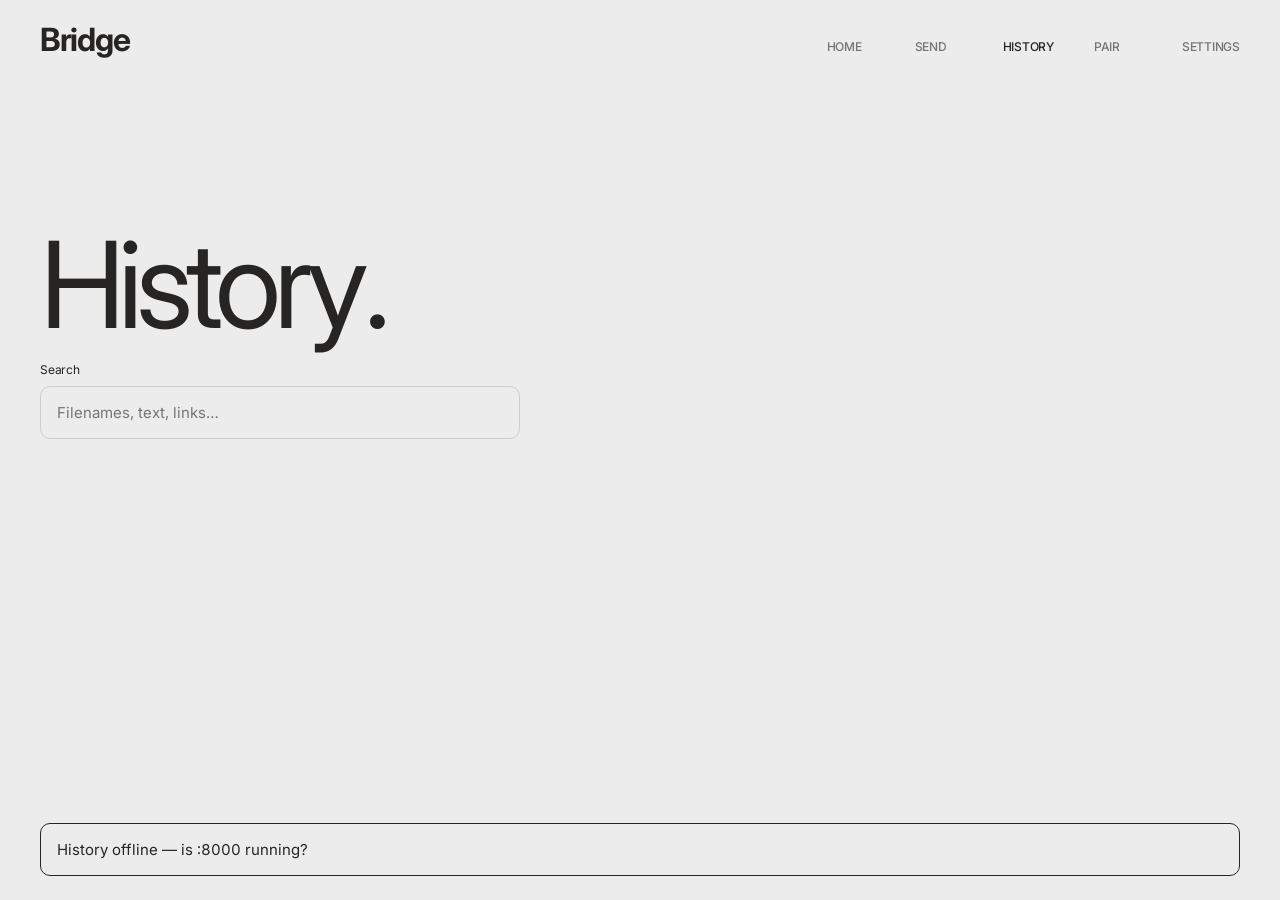
==== history.html @ 455944d0 "Merge pull request #6 from D1bakar/feat/bridge-v1 feat: complete Bridge web product (M0 + web P0/P1)" ====
<!DOCTYPE html>
<html lang="en">
<head>
  <meta charset="UTF-8" />
  <meta name="viewport" content="width=device-width, initial-scale=1.0, viewport-fit=cover" />
  <meta name="theme-color" content="#ececec" />
  <title>Bridge — History</title>
  <link rel="preconnect" href="https://fonts.googleapis.com" />
  <link rel="preconnect" href="https://fonts.gstatic.com" crossorigin />
  <link
    href="https://fonts.googleapis.com/css2?family=Inter:wght@400;500;700&display=swap"
    rel="stylesheet"
  />
  <link rel="stylesheet" href="css/tokens.css" />
  <link rel="stylesheet" href="css/home.css" />
  <link rel="stylesheet" href="css/pages.css" />
</head>
<body>
  <header class="top">
    <div class="wordmark">Bridge</div>
    <nav class="topnav" aria-label="Primary">
      <a href="/">Home</a>
      <a href="send.html">Send</a>
      <a href="history.html" aria-current="page">History</a>
      <a href="pair.html">Pair</a>
      <a href="settings.html">Settings</a>
    </nav>
  </header>
  <main>
    <h1 class="page-heading">History.</h1>

    <section aria-label="Search history">
      <label class="field-label" for="feed-search">Search</label>
      <input class="field-input" id="feed-search" type="search" autocomplete="off"
             placeholder="Filenames, text, links…" />
    </section>

    <section class="recent" aria-label="All transfers">
      <ul class="recent-list" id="feed-list"></ul>
    </section>
  </main>
  <script src="js/api.js"></script>
  <script src="js/feed.js"></script>
</body>
</html>
---- css/tokens.css ----
/* Bridge design tokens — verbatim from design.md §12 (web mode + M0 prototype) */

:root {
  /* Color */
  --color-ink: #262523;
  --color-canvas: #ececec;
  --color-ash: #cfcdcd;
  --color-black: #000000;

  /* Fonts */
  --font-primary: 'Inter', 'Manrope', ui-sans-serif, system-ui, -apple-system, 'Segoe UI', Roboto, sans-serif;
  --weight-regular: 400;
  --weight-medium: 500;
  --weight-bold: 700;

  /* Type */
  --text-monument: clamp(72px, 22vw, 160px);
  --leading-monument: 0.82;
  --tracking-monument: -0.06em;

  --text-heading: clamp(48px, 11vw, 120px);
  --leading-heading: 0.9;
  --tracking-heading: -0.06em;

  --text-heading-sm: 40px;
  --leading-heading-sm: 1;
  --tracking-heading-sm: -0.04em;

  --text-subheading: 32px;
  --leading-subheading: 0.9;
  --tracking-subheading: -0.04em;

  --text-body: 15px;
  --leading-body: 2;      /* prose */
  --leading-ui: 1.4;      /* dense rows */
  --tracking-body: -0.02em;

  --text-label: 12px;
  --text-caption: 12px;
  --leading-small: 1.2;

  /* Spacing */
  --space-1: 8px;
  --space-2: 16px;
  --space-3: 24px;
  --space-5: 40px;
  --space-6: 48px;
  --space-10: 80px;
  --space-20: 160px;
  --edge: 20px;
  --section-gap: 48px;
  --above-monument: 96px;
  --surface-pad: 24px;
  --hit-min: 48px;

  /* Shape */
  --radius-surface: 10px;
  --radius-pill: 70px;
  --hairline: 1px solid var(--color-ash);

  /* Elevation (amendment: restrained warm shadows on nested surfaces only.
     Canvas, pills, rows stay flat. Monochrome ink, never colored glow.) */
  --shadow-1: 0 1px 2px rgb(38 37 35 / 0.07), 0 6px 20px rgb(38 37 35 / 0.07);
  --shadow-2: 0 2px 6px rgb(38 37 35 / 0.1), 0 16px 40px rgb(38 37 35 / 0.14);
  --shadow-thumb: 0 1px 3px rgb(38 37 35 / 0.16);

  /* Motion */
  --duration: 200ms;
  --ease: ease-out;
  --opacity-pressed: 0.6;
  --opacity-disabled: 0.35;
}

@media (min-width: 720px) {
  :root {
    --edge: 40px;
    --section-gap: 80px;
    --above-monument: 160px;
    --surface-pad: 40px;
  }
}

body {
  background: var(--color-canvas);
  color: var(--color-ink);
  font-family: var(--font-primary);
  font-variant-numeric: tabular-nums;
  text-align: left;
}
---- css/home.css ----
/* Home base — canvas + edge rhythm only. Components land in feat/home-chrome. */

*,
*::before,
*::after {
  box-sizing: border-box;
}

html,
body {
  margin: 0;
  padding: 0;
}

/* Anchor jumps glide; reduced-motion users get instant jumps (design §7) */
html {
  scroll-behavior: smooth;
}

@media (prefers-reduced-motion: reduce) {
  html {
    scroll-behavior: auto;
  }
}

body {
  min-height: 100vh;
  padding-left: max(var(--edge), env(safe-area-inset-left));
  padding-right: max(var(--edge), env(safe-area-inset-right));
  padding-bottom: env(safe-area-inset-bottom);
  -webkit-tap-highlight-color: transparent;
  touch-action: manipulation;
}

/* Wordmark — design.md §6: Basis/Inter 700, 32px, ink, top-left at edge padding */
.wordmark {
  font-size: 32px;
  line-height: 1;
  letter-spacing: -0.04em;
  font-weight: var(--weight-bold);
  color: var(--color-ink);
  padding-top: calc(var(--space-3) + env(safe-area-inset-top));
}

.top {
  display: flex;
  align-items: baseline;
  justify-content: space-between;
  flex-wrap: wrap;
  row-gap: var(--space-1);
  gap: var(--space-3);
}

/* Top navigation — design.md §6: text links, label style, 40px gap, no chrome */
.topnav {
  display: flex;
  gap: 40px;
}

.topnav a {
  font-size: var(--text-label);
  font-weight: var(--weight-medium);
  text-transform: uppercase;
  letter-spacing: -0.02em;
  line-height: var(--leading-small);
  color: var(--color-ink);
  opacity: 0.6;
  text-decoration: none;
  min-height: var(--hit-min);
  min-width: var(--hit-min);
  display: inline-flex;
  align-items: center;
  transition: opacity var(--duration) var(--ease);
}

.topnav a[aria-current="page"] {
  opacity: 1;
}

.topnav a:active {
  opacity: var(--opacity-pressed);
}

@media (hover: hover) {
  .topnav a:hover {
    opacity: var(--opacity-pressed);
  }
}

/* Narrow phones: tighter nav rhythm, links may wrap instead of crushing */
@media (max-width: 480px) {
  .topnav {
    gap: 24px;
    flex-wrap: wrap;
    row-gap: var(--space-1);
  }

  .topnav a {
    min-width: 0;
  }
}

/* Compact mobile density — phone-first (design §11: phone is source of truth).
 * Page scrolls naturally; nothing locked or clipped. Tokens file untouched;
 * overrides below only. Desktop (≥720px) unchanged. */
@media (max-width: 719px) {
  :root {
    --above-monument: 48px;
    --section-gap: 32px;
    --surface-pad: 20px;
  }

  .monument {
    font-size: clamp(56px, 17vw, 88px);
  }

  .action-primary {
    font-size: 28px;
    margin-top: var(--space-2);
  }

  .dropzone {
    min-height: 160px;
    margin-top: var(--space-2);
  }

  .device {
    min-height: 64px;
    padding: 12px 0;
  }

  .device-name {
    font-size: 26px;
  }

  .recent-row {
    padding: 12px 0;
  }

  .recent-empty-title {
    font-size: 26px;
  }

  .topnav {
    gap: 20px;
  }
}

/* Monument — design.md §6/§8: one oversized element, left-bleeding, stacked */
.monument {
  font-size: var(--text-monument);
  line-height: var(--leading-monument);
  letter-spacing: var(--tracking-monument);
  font-weight: var(--weight-regular);
  color: var(--color-ink);
  margin: var(--above-monument) 0 0;
  margin-left: calc(-1 * var(--edge));
  padding-left: var(--edge);
}

/* Primary action — design.md §6: 32px text link + arrow, size = hierarchy */
.action-primary {
  display: inline-flex;
  align-items: center;
  gap: 8px;
  margin-top: var(--space-3);
  font-size: var(--text-subheading);
  line-height: var(--leading-subheading);
  letter-spacing: var(--tracking-subheading);
  font-weight: var(--weight-regular);
  color: var(--color-ink);
  text-decoration: none;
  min-height: var(--hit-min);
  transition: opacity var(--duration) var(--ease);
}

.action-primary:active {
  opacity: var(--opacity-pressed);
}

@media (hover: hover) {
  .action-primary:hover {
    opacity: var(--opacity-pressed);
  }
}

/* Drop zone idle — design.md §6: transparent, 1px Ash, radius 10, min-height 240, label only */
.dropzone {
  margin-top: var(--space-3);
  background: transparent;
  border: 1px solid var(--color-ash);
  border-radius: var(--radius-surface);
  padding: var(--surface-pad);
  min-height: 240px;
  display: flex;
  flex-direction: column;
  align-items: flex-start;
  justify-content: center;
  position: relative;
  box-shadow: var(--shadow-1);
  transition: border-color var(--duration) var(--ease), box-shadow var(--duration) var(--ease);
}

.dropzone-label {
  font-size: var(--text-label);
  font-weight: var(--weight-medium);
  text-transform: uppercase;
  letter-spacing: -0.02em;
  line-height: var(--leading-small);
  color: var(--color-ink);
}

/* Drop zone drag-over — real drags only (.is-dragover from js/dropzone.js).
   Plain mouse hover never triggers it: hover is not a drag. */
.dropzone.is-dragover {
  border: 2px solid var(--color-ink);
  box-shadow: var(--shadow-2);
}

.dropzone.is-dragover .dropzone-label {
  font-size: var(--text-heading-sm);
  line-height: var(--leading-heading-sm);
  letter-spacing: var(--tracking-heading-sm);
  font-weight: var(--weight-regular);
  text-transform: none;
}

/* While a real drag hovers, the big text is the whole message.
   Link fades but holds space, so nothing jumps. Hover alone changes nothing. */
.dropzone.is-dragover .action-secondary {
  opacity: 0;
}

/* Secondary action link — design.md §6: 15px text link + arrow, no box */
.action-secondary {
  display: inline-flex;
  align-items: center;
  gap: 8px;
  margin-top: var(--space-2);
  font-size: var(--text-body);
  line-height: 1.2;
  letter-spacing: var(--tracking-body);
  font-weight: var(--weight-medium);
  color: var(--color-ink);
  text-decoration: none;
  min-height: var(--hit-min);
  cursor: pointer;
  transition: opacity var(--duration) var(--ease);
}

.action-secondary:active {
  opacity: var(--opacity-pressed);
}

@media (hover: hover) {
  .action-secondary:hover {
    opacity: var(--opacity-pressed);
  }
}

/* Native picker kept keyboard-focusable, opened via the label (phone browsers) */
.file-input {
  position: absolute;
  width: 1px;
  height: 1px;
  opacity: 0;
  overflow: hidden;
}

/* Section label pill — design.md §6: Bone bg, Ash border, radius 70, wayfinding only */
.devices-section {
  margin-top: var(--section-gap);
}

.pill {
  display: inline-block;
  font-size: var(--text-label);
  font-weight: var(--weight-medium);
  text-transform: uppercase;
  letter-spacing: -0.02em;
  line-height: var(--leading-small);
  color: var(--color-ink);
  background: var(--color-canvas);
  border: 1px solid var(--color-ash);
  border-radius: var(--radius-pill);
  padding: 6px 12px;
}

/* Attention status — design.md §6: words carry meaning, Ink border adds weight */
.pill-attention {
  border: 1px solid var(--color-ink);
}

.devices {
  list-style: none;
  margin: var(--space-2) 0 0;
  padding: 0;
}

/* Device row — design.md §6: subheading name, label meta, hairline rhythm, no fill */
.device {
  display: flex;
  align-items: center;
  justify-content: space-between;
  gap: var(--space-2);
  min-height: 72px;
  padding: var(--space-2) 0;
  border-top: var(--hairline);
}

.device:last-child {
  border-bottom: var(--hairline);
}

.device-main {
  display: flex;
  flex-direction: column;
  gap: 4px;
  flex: 1 1 auto;
  min-width: 0;
}

.device-meta {
  font-size: var(--text-label);
  font-weight: var(--weight-medium);
  text-transform: uppercase;
  letter-spacing: -0.02em;
  line-height: var(--leading-small);
  color: var(--color-ink);
  opacity: 0.6;
}

.device-name {
  font-size: var(--text-subheading);
  line-height: var(--leading-subheading);
  letter-spacing: var(--tracking-subheading);
  font-weight: var(--weight-regular);
  color: var(--color-ink);
  min-width: 0;
  overflow-wrap: anywhere;
}

.device .pill {
  flex-shrink: 0;
}

.device.is-selected .device-name {
  font-weight: var(--weight-medium);
}

/* Recent rows — design.md §6: hairline rhythm, body filename, caption meta, no fill */
.recent {
  margin-top: var(--section-gap);
  padding-bottom: var(--section-gap);
}

.recent-list {
  list-style: none;
  margin: var(--space-2) 0 0;
  padding: 0;
}

.recent-row {
  display: flex;
  align-items: center;
  justify-content: space-between;
  gap: var(--space-2);
  padding: var(--space-2) 0;
  border-top: var(--hairline);
}

.recent-row:last-child {
  border-bottom: var(--hairline);
}

/* Thumbnail — design.md §6: 48px square, radius 10, original color, images only */
.recent-thumb {
  width: 48px;
  height: 48px;
  border-radius: var(--radius-surface);
  object-fit: cover;
  flex-shrink: 0;
  box-shadow: var(--shadow-thumb);
}

/* Empty state — design.md §6: heading text, one → link, no illustration */
.recent-empty {
  padding: var(--space-2) 0;
  border-top: var(--hairline);
  border-bottom: var(--hairline);
}

.recent-empty-title {
  display: block;
  font-size: var(--text-subheading);
  line-height: var(--leading-subheading);
  letter-spacing: var(--tracking-subheading);
  font-weight: var(--weight-regular);
  color: var(--color-ink);
}

.recent-main {
  display: flex;
  flex-direction: column;
  gap: 4px;
  flex: 1 1 auto;
  min-width: 0;
}

.recent-meta {
  font-size: var(--text-caption);
  line-height: var(--leading-small);
  letter-spacing: -0.02em;
  font-weight: var(--weight-regular);
  color: var(--color-ink);
}

.recent-name {
  font-size: var(--text-body);
  line-height: var(--leading-ui);
  letter-spacing: var(--tracking-body);
  font-weight: var(--weight-regular);
  color: var(--color-ink);
  min-width: 0;
  overflow-wrap: anywhere;
}

.recent-row .pill {
  flex-shrink: 0;
}

/* Server-backed rows: name stays ink, no underline — tap opens the file */
a.recent-name {
  color: var(--color-ink);
  text-decoration: none;
  display: inline-flex;
  align-items: center;
  min-height: var(--hit-min);
  transition: opacity var(--duration) var(--ease);
}

a.recent-name:active {
  opacity: var(--opacity-pressed);
}

@media (hover: hover) {
  a.recent-name:hover {
    opacity: var(--opacity-pressed);
  }
}

/* Visible keyboard focus for every link — design.md §6 */
a:focus-visible,
.action-secondary:focus-visible {
  outline: 2px solid var(--color-ink);
  outline-offset: 4px;
  border-radius: var(--radius-surface);
}

/* Pictogram glyph — design.md §6: monochrome line-art inline with display type,
   cap-height sized, decorative only (aria-hidden in markup). */
.glyph {
  display: inline-block;
  height: 0.58em;
  width: auto;
  margin-left: 0.08em;
  vertical-align: -0.02em;
  color: var(--color-ink);
}

/* Text selection stays in the palette: ash field, ink text. */
::selection {
  background: var(--color-ash);
  color: var(--color-ink);
}
---- css/pages.css ----
/* Bridge app pages — components per design.md §6. Tokens untouched (tokens.css). */

/* Sub-page heading moment: heading token, not monument (design §8). */
.page-heading {
  font-size: var(--text-heading);
  line-height: var(--leading-heading);
  letter-spacing: var(--tracking-heading);
  font-weight: var(--weight-regular);
  color: var(--color-ink);
  margin: var(--above-monument) 0 0;
  margin-left: calc(-1 * var(--edge));
  padding-left: var(--edge);
}

/* Transfer progress — design §6: numeral is the indicator, 2px line, meta line. */
.transfer {
  margin-top: var(--space-3);
}

.transfer-pct {
  font-size: var(--text-heading-sm);
  line-height: var(--leading-heading-sm);
  letter-spacing: var(--tracking-heading-sm);
  font-weight: var(--weight-regular);
  font-variant-numeric: tabular-nums;
  color: var(--color-ink);
}

.transfer-line {
  height: 2px;
  background: var(--color-ash);
  margin-top: var(--space-1);
}

.transfer-fill {
  height: 2px;
  width: 0%;
  background: var(--color-ink);
}

.transfer-meta {
  font-size: var(--text-caption);
  line-height: var(--leading-small);
  letter-spacing: -0.02em;
  color: var(--color-ink);
  margin-top: var(--space-1);
  overflow-wrap: anywhere;
}

.batch-list {
  list-style: none;
  margin: var(--space-3) 0 0;
  padding: 0;
}

.batch-row {
  padding: var(--space-2) 0;
  border-top: var(--hairline);
}

.batch-row:last-child {
  border-bottom: var(--hairline);
}

.batch-line {
  height: 1px;
  background: var(--color-ash);
  margin-top: var(--space-1);
}

.batch-fill {
  height: 1px;
  width: 0%;
  background: var(--color-ink);
}

/* Pairing block — design §6: QR ink-on-canvas, quiet zone kept, nested surface. */
.pair-block {
  margin-top: var(--space-3);
  border: 1px solid var(--color-ash);
  border-radius: var(--radius-surface);
  padding: var(--surface-pad);
  display: inline-block;
}

.pair-qr {
  display: block;
  width: min(280px, 100%);
  height: auto;
}

.pair-code {
  font-size: var(--text-heading-sm);
  line-height: var(--leading-heading-sm);
  letter-spacing: var(--tracking-heading-sm);
  font-weight: var(--weight-regular);
  font-variant-numeric: tabular-nums;
  color: var(--color-ink);
  margin-top: var(--space-2);
}

/* Inputs — design §6: transparent, ash border, radius 10, visible label. */
.field-label {
  display: block;
  font-size: var(--text-caption);
  line-height: var(--leading-small);
  letter-spacing: -0.02em;
  color: var(--color-ink);
  margin: var(--space-3) 0 var(--space-1);
}

.field-input,
.field-area {
  width: 100%;
  max-width: 480px;
  background: transparent;
  border: 1px solid var(--color-ash);
  border-radius: var(--radius-surface);
  color: var(--color-ink);
  font-size: var(--text-body);
  font-family: var(--font-primary);
  padding: 16px;
  box-sizing: border-box;
}

.field-area {
  min-height: 96px;
  resize: vertical;
  line-height: var(--leading-ui);
}

.field-input:focus,
.field-area:focus {
  outline: none;
  border: 2px solid var(--color-ink);
  padding: 15px;
}

.field-error {
  font-size: var(--text-caption);
  line-height: var(--leading-small);
  color: var(--color-ink);
  margin-top: var(--space-1);
}

/* Settings rows — design §6: label left, value as → link right. */
.settings-list {
  list-style: none;
  margin: var(--space-2) 0 0;
  padding: 0;
  max-width: 480px;
}

.settings-row {
  display: flex;
  align-items: center;
  justify-content: space-between;
  gap: var(--space-2);
  padding: var(--space-2) 0;
  border-top: var(--hairline);
}

.settings-row:last-child {
  border-bottom: var(--hairline);
}

.settings-name {
  font-size: var(--text-body);
  line-height: var(--leading-ui);
  letter-spacing: var(--tracking-body);
  color: var(--color-ink);
}

/* Toast — design §6: bone, ink border, radius 10, auto-dismiss. */
.toast {
  position: fixed;
  left: max(var(--edge), env(safe-area-inset-left));
  right: max(var(--edge), env(safe-area-inset-right));
  bottom: calc(var(--space-3) + env(safe-area-inset-bottom));
  background: var(--color-canvas);
  border: 1px solid var(--color-ink);
  border-radius: var(--radius-surface);
  color: var(--color-ink);
  font-size: var(--text-body);
  padding: 16px;
  opacity: 1;
  transition: opacity var(--duration) var(--ease);
  z-index: 50;
}

.toast.is-fading {
  opacity: 0;
}

@media (prefers-reduced-motion: reduce) {
  .toast {
    transition: none;
  }
}

/* Pending incoming card — design §6 incoming takeover, compact inline form. */
.pending {
  margin-top: var(--space-3);
  border: 1px solid var(--color-ink);
  border-radius: var(--radius-surface);
  padding: var(--surface-pad);
  max-width: 480px;
}

/* Crossfade between pages — design §7: 200ms, instant on reduced motion. */
main {
  animation: page-in var(--duration) var(--ease);
}

@keyframes page-in {
  from { opacity: 0; }
  to { opacity: 1; }
}

@media (prefers-reduced-motion: reduce) {
  main {
    animation: none;
  }
}
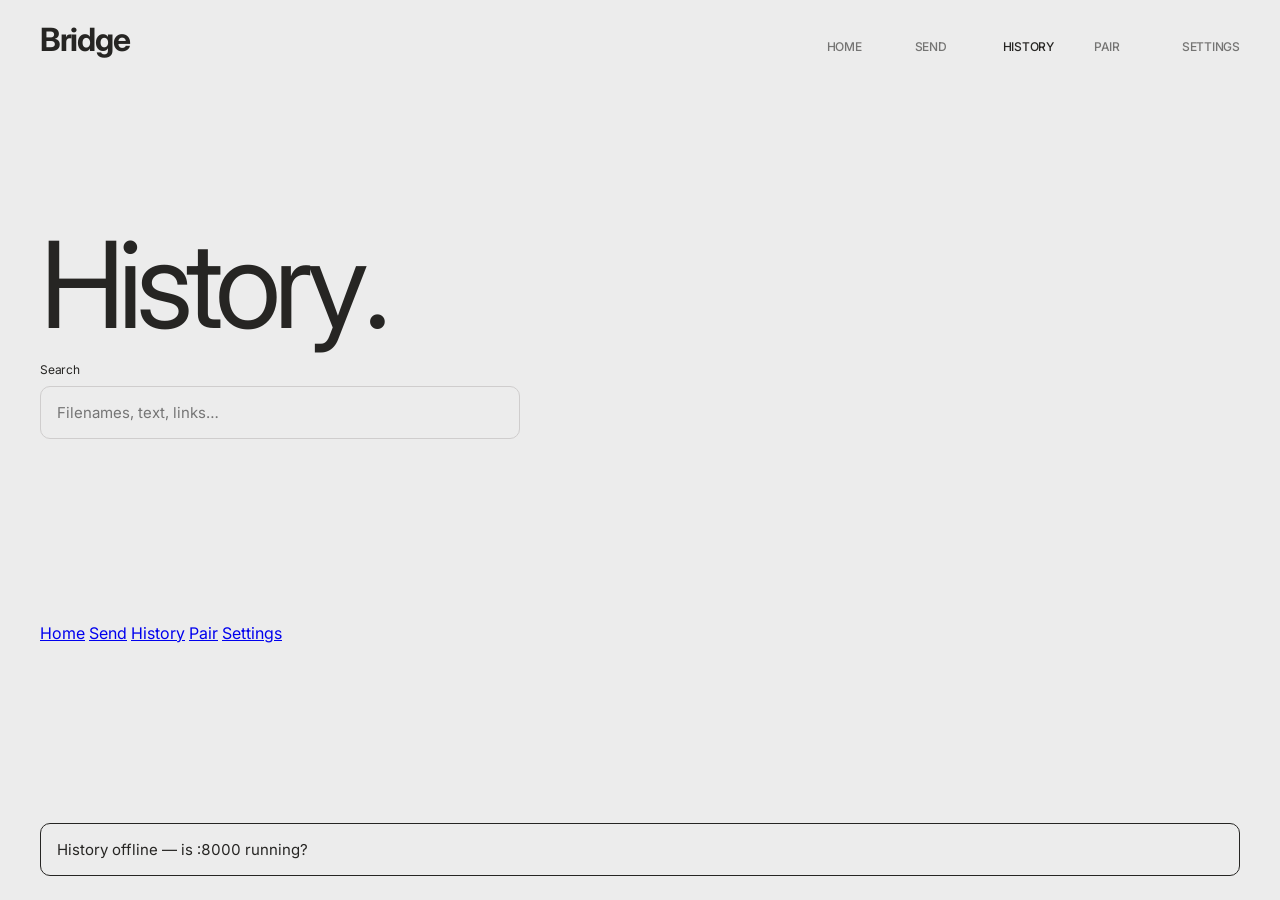
==== commit 2a0ce47a: "feat(mobile): bottom tab bar markup on all pages" ====
--- a/history.html
+++ b/history.html
@@ -4,6 +4,12 @@
   <meta charset="UTF-8" />
   <meta name="viewport" content="width=device-width, initial-scale=1.0, viewport-fit=cover" />
   <meta name="theme-color" content="#ececec" />
+  <meta name="mobile-web-app-capable" content="yes" />
+  <meta name="apple-mobile-web-app-capable" content="yes" />
+  <meta name="apple-mobile-web-app-status-bar-style" content="default" />
+  <link rel="manifest" href="/manifest.webmanifest" />
+  <link rel="apple-touch-icon" href="/icons/bridge-192.png" />
+  <link rel="icon" href="data:image/svg+xml,%3Csvg xmlns='http://www.w3.org/2000/svg' viewBox='0 0 100 100'%3E%3Crect width='100' height='100' rx='20' fill='%23ececec'/%3E%3Cg stroke='%23262523' stroke-width='10' stroke-linecap='round'%3E%3Cline x1='50' y1='22' x2='50' y2='78'/%3E%3Cline x1='26' y1='36' x2='74' y2='64'/%3E%3Cline x1='74' y1='36' x2='26' y2='64'/%3E%3C/g%3E%3C/svg%3E" />
   <title>Bridge — History</title>
   <link rel="preconnect" href="https://fonts.googleapis.com" />
   <link rel="preconnect" href="https://fonts.gstatic.com" crossorigin />
@@ -39,7 +45,15 @@
       <ul class="recent-list" id="feed-list"></ul>
     </section>
   </main>
+  <nav class="tabbar" aria-label="Primary">
+    <a href="/">Home</a>
+    <a href="send.html">Send</a>
+    <a href="history.html" aria-current="page">History</a>
+    <a href="pair.html">Pair</a>
+    <a href="settings.html">Settings</a>
+  </nav>
   <script src="js/api.js"></script>
   <script src="js/feed.js"></script>
+  <script src="js/pwa.js"></script>
 </body>
 </html>
--- a/css/pages.css
+++ b/css/pages.css
@@ -141,6 +141,8 @@
   line-height: var(--leading-small);
   color: var(--color-ink);
   margin-top: var(--space-1);
+  min-height: calc(var(--text-caption) * var(--leading-small));
+  display: block;
 }
 
 /* Settings rows — design §6: label left, value as → link right. */
@@ -210,6 +212,7 @@
 /* Crossfade between pages — design §7: 200ms, instant on reduced motion. */
 main {
   animation: page-in var(--duration) var(--ease);
+  padding-bottom: var(--space-3);
 }
 
 @keyframes page-in {
@@ -222,3 +225,33 @@
     animation: none;
   }
 }
+
+/* Compact mobile density for sub-pages — same rules as home: natural scroll,
+ * tighter rhythm, desktop unchanged. */
+@media (max-width: 719px) {
+  .page-heading {
+    font-size: clamp(40px, 13vw, 64px);
+    margin-top: 48px;
+  }
+
+  .transfer-pct {
+    font-size: 32px;
+  }
+
+  .pair-block {
+    display: block;
+    padding: 20px;
+  }
+
+  .pair-qr {
+    width: min(240px, 100%);
+  }
+
+  .pair-code {
+    font-size: 32px;
+  }
+
+  .pending {
+    padding: 20px;
+  }
+}
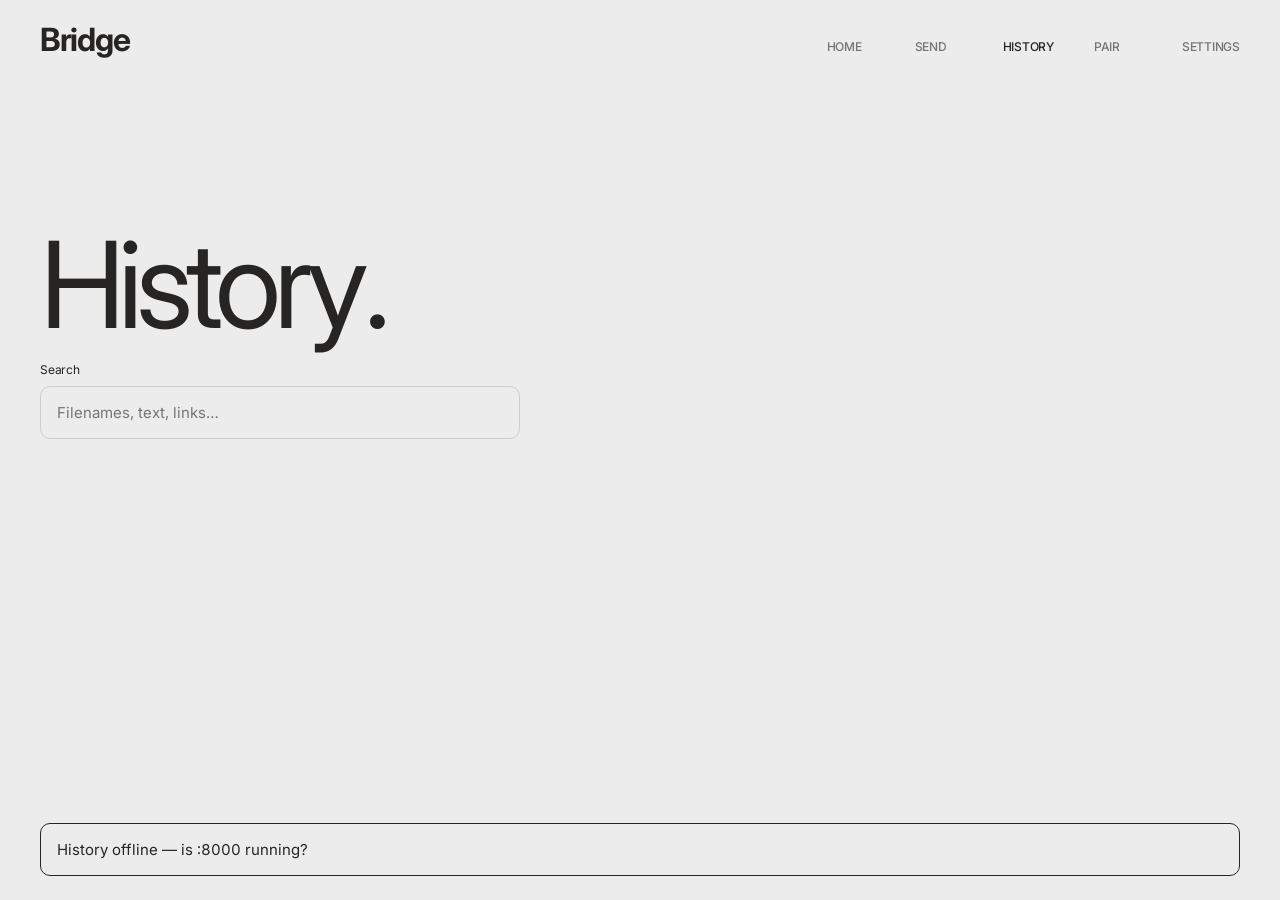
==== commit e068a0da: "fix(mobile): apple layer on every page, not just Home" ====
--- a/history.html
+++ b/history.html
@@ -20,6 +20,7 @@
   <link rel="stylesheet" href="css/tokens.css" />
   <link rel="stylesheet" href="css/home.css" />
   <link rel="stylesheet" href="css/pages.css" />
+  <link rel="stylesheet" href="css/apple.css" />
 </head>
 <body>
   <header class="top">
@@ -55,5 +56,7 @@
   <script src="js/api.js"></script>
   <script src="js/feed.js"></script>
   <script src="js/pwa.js"></script>
+  <script src="js/tabbar.js"></script>
+  <script src="js/clarity.js"></script>
 </body>
 </html>
--- a/css/apple.css
+++ b/css/apple.css
@@ -0,0 +1,184 @@
+/* Bridge Apple-like layer — structure without color (design.md amendment 25 Sep 2026).
+ * Monochrome stays binding: Ink fills, Canvas text, Ash hairlines. No accent.
+ * Rolled out one surface per branch; base tokens untouched. Card/nav slices later.
+ */
+
+:root {
+  --font-apple: -apple-system, BlinkMacSystemFont, 'SF Pro Text', 'Inter', 'Manrope', ui-sans-serif, system-ui, sans-serif;
+  --apple-card-radius: 14px;
+  --apple-btn-radius: 999px;
+  --apple-btn-pad-y: 14px;
+  --apple-btn-pad-x: 24px;
+  /* iOS-like layered depth, monochrome: specular top light, Ink shadows. */
+  --shadow-glass: inset 0 1px 0 rgba(255, 255, 255, 0.55),
+    0 1px 2px rgba(38, 37, 35, 0.08),
+    0 12px 32px rgba(38, 37, 35, 0.16);
+  --shadow-btn: inset 0 1px 0 rgba(255, 255, 255, 0.14),
+    0 1px 2px rgba(38, 37, 35, 0.2),
+    0 8px 20px rgba(38, 37, 35, 0.18);
+  /* Clarity slider (iOS 27 ultra-clear ↔ tinted), set by js/clarity.js. */
+  --glass-alpha: 0.72;
+  --glass-blur: 20px;
+}
+
+body {
+  font-family: var(--font-apple);
+}
+
+/* Clarity slider — native range, Ink accent keeps it monochrome. */
+input[type="range"].clarity-range {
+  width: 100%;
+  min-height: var(--hit-min);
+  accent-color: var(--color-ink);
+}
+
+/* Monument star — spins while a transfer runs, still monochrome. */
+.glyph {
+  transform-box: fill-box;
+  transform-origin: center;
+}
+
+.glyph.is-loading {
+  animation: apple-spin 1.1s linear infinite;
+}
+
+@keyframes apple-spin {
+  to {
+    transform: rotate(360deg);
+  }
+}
+
+@media (prefers-reduced-motion: reduce) {
+  .glyph.is-loading {
+    animation: none;
+  }
+}
+.action-primary {
+  background: var(--color-ink);
+  color: var(--color-canvas);
+  border-radius: var(--apple-btn-radius);
+  padding: var(--apple-btn-pad-y) var(--apple-btn-pad-x);
+  font-size: 17px;
+  line-height: 1.2;
+  letter-spacing: -0.02em;
+  font-weight: 600;
+  margin-top: var(--space-3);
+  box-shadow: var(--shadow-btn);
+}
+
+/* Drop zone keeps its base restrained depth, plus a glass top light. */
+.dropzone {
+  box-shadow: var(--shadow-1), inset 0 1px 0 rgba(255, 255, 255, 0.5);
+}
+
+.dropzone.is-dragover {
+  box-shadow: var(--shadow-2), inset 0 1px 0 rgba(255, 255, 255, 0.5);
+}
+
+.action-primary:active {
+  opacity: var(--opacity-pressed);
+}
+
+@media (hover: hover) {
+  .action-primary:hover {
+    opacity: var(--opacity-pressed);
+  }
+}
+
+.action-primary:focus-visible {
+  outline: 2px solid var(--color-ink);
+  outline-offset: 4px;
+}
+
+/* Bottom tab bar — phone only (max-width: 719px). Desktop keeps top text-nav.
+ * Monochrome: Canvas fill, Ash top hairline, weight carries active state. */
+.tabbar {
+  display: none;
+}
+
+@media (max-width: 719px) {
+  main {
+    padding-bottom: calc(76px + env(safe-area-inset-bottom));
+  }
+
+  /* One nav only: tab bar owns phone navigation, top links hide. */
+  .topnav {
+    display: none;
+  }
+
+  .tabbar {
+    display: flex;
+    position: fixed;
+    left: 16px;
+    right: 16px;
+    bottom: calc(16px + env(safe-area-inset-bottom));
+    z-index: 50;
+    /* Liquid Glass, monochrome: frosted Canvas, Ash edge, Ink text. */
+    background: rgba(236, 236, 236, var(--glass-alpha));
+    -webkit-backdrop-filter: blur(var(--glass-blur)) saturate(1.5);
+    backdrop-filter: blur(var(--glass-blur)) saturate(1.5);
+    border: 1px solid var(--color-ash);
+    border-radius: 24px;
+    box-shadow: var(--shadow-glass);
+  }
+
+  .tabbar a {
+    flex: 1 1 0;
+    display: flex;
+    align-items: center;
+    justify-content: center;
+    min-height: 56px;
+    font-size: 12px;
+    font-weight: var(--weight-medium);
+    letter-spacing: -0.02em;
+    color: var(--color-ink);
+    opacity: 0.6;
+    text-decoration: none;
+    position: relative;
+    z-index: 1;
+    transition: transform 0.15s ease-out, opacity var(--duration) var(--ease);
+  }
+
+  .tabbar a[aria-current="page"] {
+    opacity: 1;
+    font-weight: 700;
+    background: rgba(38, 37, 35, 0.08);
+    border-radius: 16px;
+    margin: 6px 2px;
+    min-height: 44px;
+  }
+
+  .tabbar a:active {
+    transform: scale(0.88);
+    opacity: var(--opacity-pressed);
+  }
+
+  /* Gliding selection pill — placed by js/tabbar.js, liquid 250ms slide. */
+  .tab-indicator {
+    position: absolute;
+    top: 6px;
+    bottom: 6px;
+    left: 0;
+    width: 0;
+    border-radius: 16px;
+    background: rgba(38, 37, 35, 0.08);
+    box-shadow: inset 0 1px 0 rgba(255, 255, 255, 0.5);
+    transition: left 0.25s ease-out, width 0.25s ease-out;
+    z-index: 0;
+  }
+
+  /* JS owns the pill: static per-link background stands down. */
+  .tabbar.has-glide a[aria-current="page"] {
+    background: none;
+    border-radius: 0;
+    margin: 0;
+    min-height: 56px;
+  }
+
+  /* No-blur phones: solid Canvas keeps labels readable, shape unchanged. */
+  @supports not ((backdrop-filter: blur(1px)) or (-webkit-backdrop-filter: blur(1px))) {
+    .tabbar {
+      background: var(--color-canvas);
+    }
+  }
+}
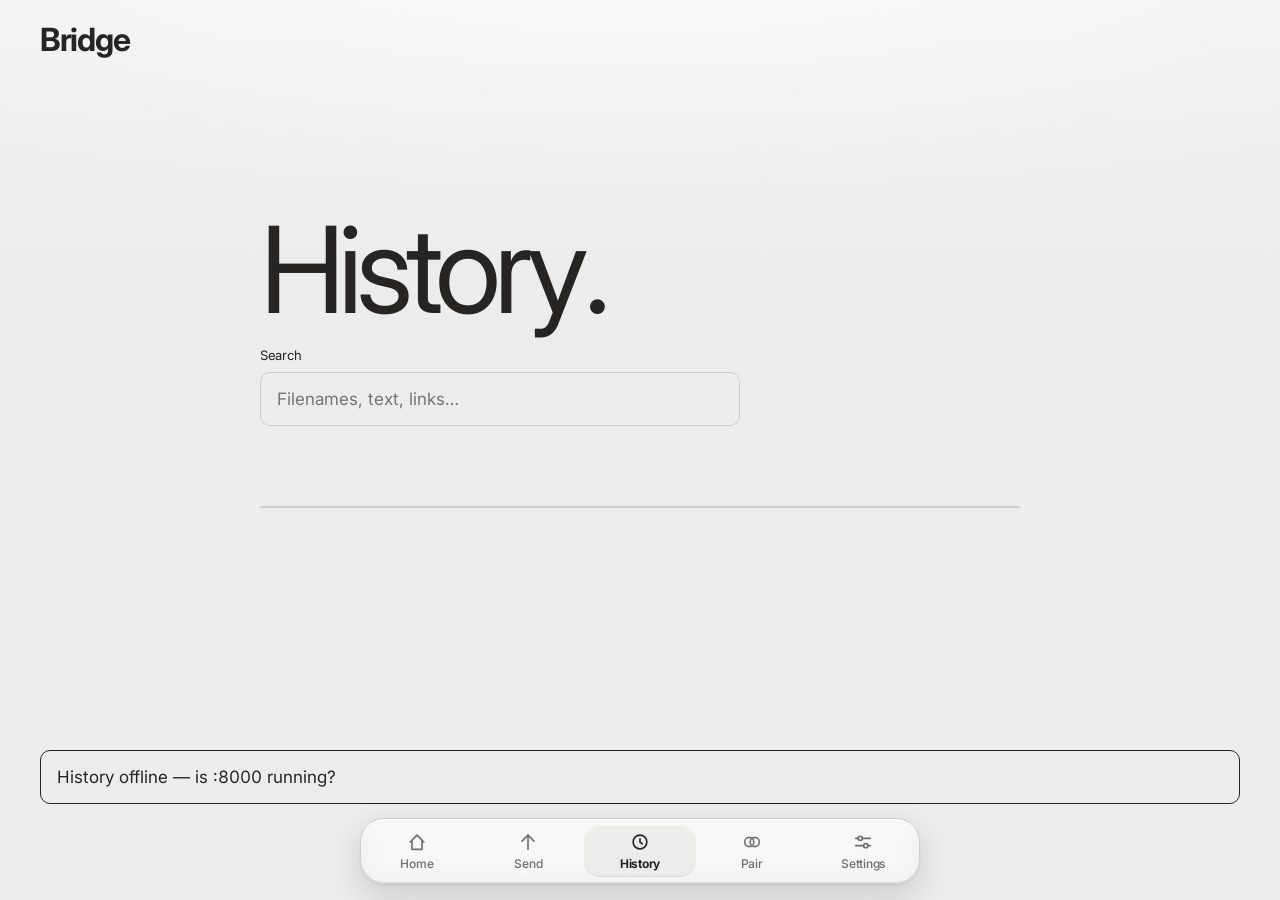
==== commit 7f33ff36: "feat(nav): coherent icon dock with caption labels" ====
--- a/history.html
+++ b/history.html
@@ -47,11 +47,11 @@
     </section>
   </main>
   <nav class="tabbar" aria-label="Primary">
-    <a href="/">Home</a>
-    <a href="send.html">Send</a>
-    <a href="history.html" aria-current="page">History</a>
-    <a href="pair.html">Pair</a>
-    <a href="settings.html">Settings</a>
+    <a href="/"><svg class="tab-glyph" viewBox="0 0 24 24" aria-hidden="true" focusable="false" fill="none" stroke="currentColor" stroke-width="1.8" stroke-linecap="round" stroke-linejoin="round"><path d="M4.5 12 12 4.5 19.5 12"/><path d="M6.5 10.5V20h11v-9.5"/></svg>Home</a>
+    <a href="send.html"><svg class="tab-glyph" viewBox="0 0 24 24" aria-hidden="true" focusable="false" fill="none" stroke="currentColor" stroke-width="1.8" stroke-linecap="round" stroke-linejoin="round"><path d="M12 20V4.5"/><path d="M5.5 11 12 4.5 18.5 11"/></svg>Send</a>
+    <a href="history.html" aria-current="page"><svg class="tab-glyph" viewBox="0 0 24 24" aria-hidden="true" focusable="false" fill="none" stroke="currentColor" stroke-width="1.8" stroke-linecap="round" stroke-linejoin="round"><circle cx="12" cy="12" r="7.5"/><path d="M12 8.5V12l2.5 2"/></svg>History</a>
+    <a href="pair.html"><svg class="tab-glyph" viewBox="0 0 24 24" aria-hidden="true" focusable="false" fill="none" stroke="currentColor" stroke-width="1.8" stroke-linecap="round" stroke-linejoin="round"><circle cx="9" cy="12" r="5"/><circle cx="15" cy="12" r="5"/></svg>Pair</a>
+    <a href="settings.html"><svg class="tab-glyph" viewBox="0 0 24 24" aria-hidden="true" focusable="false" fill="none" stroke="currentColor" stroke-width="1.8" stroke-linecap="round" stroke-linejoin="round"><path d="M4 8h2.5M11.5 8H20M4 16h8.5M17.5 16H20"/><circle cx="9" cy="8" r="2.3"/><circle cx="15" cy="16" r="2.3"/></svg>Settings</a>
   </nav>
   <script src="js/api.js"></script>
   <script src="js/feed.js"></script>
--- a/css/tokens.css
+++ b/css/tokens.css
@@ -69,6 +69,36 @@
   --ease: ease-out;
   --opacity-pressed: 0.6;
   --opacity-disabled: 0.35;
+
+  /* Redesign system (additive — adopted per-component in later slices).
+   * HIG type ramp, SF-first stack, coherent radii + spacing + layers. */
+  --font-system: -apple-system, BlinkMacSystemFont, 'SF Pro Text', 'Inter', system-ui, sans-serif;
+  --type-display: clamp(56px, 16vw, 148px);
+  --type-ltitle: 34px;
+  --type-t1: 28px;
+  --type-t2: 22px;
+  --type-t3: 20px;
+  --type-head: 17px;
+  --type-body: 17px;
+  --type-sub: 15px;
+  --type-foot: 13px;
+  --type-cap: 12px;
+  --lead-tight: 1.1;
+  --lead-body: 1.45;
+  --w-reg: 400;
+  --w-med: 500;
+  --w-semi: 600;
+  --w-bold: 700;
+  --space-half: 4px;
+  --space-4: 32px;
+  --r-sm: 8px;
+  --r-md: 12px;
+  --r-lg: 16px;
+  --r-xl: 24px;
+  --z-content: 1;
+  --z-func: 50;
+  --z-sheet: 70;
+  --motion-slow: 350ms;
 }
 
 @media (min-width: 720px) {
@@ -80,6 +110,13 @@
   }
 }
 
+/* HIG compact width: 16 pt screen-edge margin on phone. Desktop keeps 40 px. */
+@media (max-width: 719px) {
+  :root {
+    --edge: 16px;
+  }
+}
+
 body {
   background: var(--color-canvas);
   color: var(--color-ink);
--- a/css/home.css
+++ b/css/home.css
@@ -12,9 +12,18 @@
   padding: 0;
 }
 
+/* Meta lines sit inside iOS inset groups — no UA margins, rhythm from tokens. */
+p.recent-meta {
+  margin: 0;
+  margin-top: var(--space-1);
+}
+
 /* Anchor jumps glide; reduced-motion users get instant jumps (design §7) */
 html {
   scroll-behavior: smooth;
+  /* HIG text-size readiness: never block user scaling; single-column reflows. */
+  -webkit-text-size-adjust: 100%;
+  text-size-adjust: 100%;
 }
 
 @media (prefers-reduced-motion: reduce) {
@@ -23,6 +32,8 @@
   }
 }
 
+/* Atmosphere: one still light field behind everything. Overhead light,
+ * no color, no blobs — fixed so long pages keep the same sky. */
 body {
   min-height: 100vh;
   padding-left: max(var(--edge), env(safe-area-inset-left));
@@ -30,6 +41,16 @@
   padding-bottom: env(safe-area-inset-bottom);
   -webkit-tap-highlight-color: transparent;
   touch-action: manipulation;
+  background:
+    radial-gradient(120% 42% at 50% -6%, rgba(255, 255, 255, 0.65), rgba(255, 255, 255, 0) 70%) fixed,
+    linear-gradient(180deg, rgba(255, 255, 255, 0.22), rgba(255, 255, 255, 0) 32%) fixed,
+    var(--color-canvas);
+}
+
+@media (prefers-reduced-transparency: reduce) {
+  body {
+    background: var(--color-canvas);
+  }
 }
 
 /* Wordmark — design.md §6: Basis/Inter 700, 32px, ink, top-left at edge padding */
@@ -105,9 +126,9 @@
  * overrides below only. Desktop (≥720px) unchanged. */
 @media (max-width: 719px) {
   :root {
-    --above-monument: 48px;
-    --section-gap: 32px;
-    --surface-pad: 20px;
+    --above-monument: 32px;
+    --section-gap: 24px;
+    --surface-pad: 16px;
   }
 
   .monument {
@@ -120,7 +141,7 @@
   }
 
   .dropzone {
-    min-height: 160px;
+    min-height: 120px;
     margin-top: var(--space-2);
   }
 
@@ -130,19 +151,39 @@
   }
 
   .device-name {
-    font-size: 26px;
+    font-size: var(--type-t3);
   }
 
   .recent-row {
     padding: 12px 0;
   }
 
+  /* One-line composer until focus — compact Home, grows like iOS. */
+  .snippet-form .field-area {
+    min-height: 48px;
+  }
+
+  .snippet-form .field-area:focus {
+    min-height: 96px;
+  }
+
   .recent-empty-title {
-    font-size: 26px;
+    font-size: var(--type-t3);
   }
 
   .topnav {
     gap: 20px;
+  }
+}
+
+/* Large desktop: content settles into a reading column; the wordmark
+ * stays full-width left (editorial asymmetry). Tablet keeps the
+ * single-column utility density deliberately — no in-between layout. */
+@media (min-width: 1200px) {
+  main {
+    max-width: 760px;
+    margin-left: auto;
+    margin-right: auto;
   }
 }
 
@@ -164,9 +205,9 @@
   align-items: center;
   gap: 8px;
   margin-top: var(--space-3);
-  font-size: var(--text-subheading);
-  line-height: var(--leading-subheading);
-  letter-spacing: var(--tracking-subheading);
+  font-size: var(--type-t1);
+  line-height: 1.2;
+  letter-spacing: -0.02em;
   font-weight: var(--weight-regular);
   color: var(--color-ink);
   text-decoration: none;
@@ -184,29 +225,201 @@
   }
 }
 
-/* Drop zone idle — design.md §6: transparent, 1px Ash, radius 10, min-height 240, label only */
+/* Eyebrow connection status — words only, offline dims (no layout shift). */
+.eyebrow {
+  font-size: var(--text-label);
+  font-weight: var(--weight-medium);
+  text-transform: uppercase;
+  letter-spacing: -0.02em;
+  line-height: var(--leading-small);
+  color: var(--color-ink);
+  opacity: 0.6;
+  margin: var(--space-3) 0 0;
+}
+
+.eyebrow.is-offline {
+  opacity: 0.4;
+}
+
+/* Transfer field — spatial hero. Idle: open, borderless, calm.
+ * Presence arrives only when a drag enters the page. */
+.field {
+  position: relative;
+  margin-top: var(--space-4);
+  min-height: 52vh;
+  display: flex;
+  flex-direction: column;
+  align-items: center;
+  justify-content: center;
+  gap: var(--space-2);
+  text-align: center;
+  border: 1px solid transparent;
+  border-radius: var(--r-xl);
+}
+
+.bridge-mark {
+  width: 112px;
+  height: auto;
+  color: var(--color-ink);
+}
+
+.bridge-mark.is-loading .bridge-pulse {
+  animation: bridge-breathe 1.2s ease-in-out infinite;
+}
+
+/* Transfer journey: the pulse rides the bridge line top→device,
+ * driven by upload progress via --tx (0..1) on the field. */
+.bridge-pulse {
+  transform-box: fill-box;
+  transform: translateY(calc(-19px + var(--tx, 0) * 38px));
+}
+
+@media (prefers-reduced-motion: no-preference) {
+  .bridge-pulse {
+    transition: transform 150ms linear;
+  }
+}
+
+/* Arrival: the field confirms, then settles (cleared by js/upload.js). */
+.field.is-done {
+  border-color: var(--color-ink);
+}
+
+@keyframes bridge-breathe {
+  0%, 100% { opacity: 1; }
+  50% { opacity: 0.25; }
+}
+
+/* Destination anchor: the device this field sends to. Quiet row,
+ * state carried by the dot + words (mono, no color). */
+.dest {
+  display: inline-flex;
+  align-items: center;
+  gap: 8px;
+  margin-top: var(--space-2);
+  min-height: var(--hit-min);
+  color: var(--color-ink);
+  text-decoration: none;
+}
+
+.dest-dot {
+  width: 10px;
+  height: 10px;
+  border-radius: 50%;
+  background: var(--color-ink);
+  flex-shrink: 0;
+}
+
+.dest-name {
+  font-size: var(--type-body);
+  font-weight: var(--w-med);
+  letter-spacing: -0.02em;
+}
+
+.dest-state {
+  font-size: var(--type-foot);
+  opacity: 0.6;
+}
+
+.dest[data-state="offline"] .dest-dot,
+.dest[data-state="checking"] .dest-dot {
+  opacity: 0.3;
+}
+
+/* Transferring: the dot breathes with the bridge mark. */
+body.is-transferring .dest-dot {
+  animation: bridge-breathe 1.2s ease-in-out infinite;
+}
+
+@media (prefers-reduced-motion: reduce) {
+  body.is-transferring .dest-dot {
+    animation: none;
+  }
+}
+
+/* Page drag mode: nav + siblings recede, the field materializes. */
+body.is-dragging #home > :not(.field) {
+  opacity: 0.25;
+}
+
+body.is-dragging .tabbar {
+  opacity: 0.15;
+}
+
+body.is-dragging .field {
+  border-color: var(--color-ink);
+  background: rgba(38, 37, 35, 0.04);
+  min-height: 60vh;
+}
+
+body.is-dragging .dropzone-label {
+  font-size: var(--type-t1);
+}
+
+/* Direct hover on the field: 2 px ink edge, label steps up. */
+.field.is-dragover {
+  border: 2px solid var(--color-ink);
+  background: rgba(38, 37, 35, 0.05);
+}
+
+.field.is-dragover .dropzone-label {
+  font-size: var(--type-t1);
+}
+
+@media (prefers-reduced-motion: no-preference) {
+  body.is-dragging #home > :not(.field),
+  body.is-dragging .tabbar,
+  body.is-dragging .field,
+  body.is-dragging .dropzone-label {
+    transition: opacity var(--duration) var(--ease),
+      border-color var(--duration) var(--ease),
+      background-color var(--duration) var(--ease),
+      font-size var(--duration) var(--ease),
+      min-height var(--duration) var(--ease);
+  }
+}
+
+@media (prefers-reduced-motion: reduce) {
+  .bridge-mark.is-loading .bridge-pulse {
+    animation: none;
+  }
+}
+
+@media (max-width: 719px) {
+  .field {
+    min-height: 44vh;
+  }
+
+  body.is-dragging .field {
+    min-height: 52vh;
+  }
+
+  .bridge-mark {
+    width: 88px;
+  }
+}
 .dropzone {
-  margin-top: var(--space-3);
+  margin-top: var(--space-4);
   background: transparent;
   border: 1px solid var(--color-ash);
-  border-radius: var(--radius-surface);
-  padding: var(--surface-pad);
-  min-height: 240px;
+  border-radius: var(--r-lg);
+  padding: var(--space-4);
+  min-height: 320px;
   display: flex;
   flex-direction: column;
   align-items: flex-start;
   justify-content: center;
+  gap: var(--space-2);
   position: relative;
   box-shadow: var(--shadow-1);
   transition: border-color var(--duration) var(--ease), box-shadow var(--duration) var(--ease);
 }
 
 .dropzone-label {
-  font-size: var(--text-label);
-  font-weight: var(--weight-medium);
-  text-transform: uppercase;
-  letter-spacing: -0.02em;
-  line-height: var(--leading-small);
+  font-size: var(--type-t2);
+  font-weight: var(--w-reg);
+  letter-spacing: -0.02em;
+  line-height: var(--lead-tight);
   color: var(--color-ink);
 }
 
@@ -237,9 +450,9 @@
   align-items: center;
   gap: 8px;
   margin-top: var(--space-2);
-  font-size: var(--text-body);
-  line-height: 1.2;
-  letter-spacing: var(--tracking-body);
+  font-size: var(--type-body);
+  line-height: var(--lead-body);
+  letter-spacing: -0.02em;
   font-weight: var(--weight-medium);
   color: var(--color-ink);
   text-decoration: none;
@@ -286,6 +499,12 @@
   padding: 6px 12px;
 }
 
+/* Section pills join the 16 px text column: 12 px padding + 4 px nudge.
+ * Status pills inside rows (flex end) are untouched. */
+section > .pill {
+  margin-left: 4px;
+}
+
 /* Attention status — design.md §6: words carry meaning, Ink border adds weight */
 .pill-attention {
   border: 1px solid var(--color-ink);
@@ -297,11 +516,12 @@
   padding: 0;
 }
 
-/* Device row — design.md §6: subheading name, label meta, hairline rhythm, no fill */
+/* Device row — design.md §6: subheading name, label meta, hairline rhythm, no fill.
+ * flex-start + flex main packs the trailing pill right on every row. */
 .device {
   display: flex;
   align-items: center;
-  justify-content: space-between;
+  justify-content: flex-start;
   gap: var(--space-2);
   min-height: 72px;
   padding: var(--space-2) 0;
@@ -321,7 +541,7 @@
 }
 
 .device-meta {
-  font-size: var(--text-label);
+  font-size: var(--type-foot);
   font-weight: var(--weight-medium);
   text-transform: uppercase;
   letter-spacing: -0.02em;
@@ -331,10 +551,10 @@
 }
 
 .device-name {
-  font-size: var(--text-subheading);
-  line-height: var(--leading-subheading);
-  letter-spacing: var(--tracking-subheading);
-  font-weight: var(--weight-regular);
+  font-size: var(--type-t2);
+  line-height: var(--lead-tight);
+  letter-spacing: -0.02em;
+  font-weight: var(--w-med);
   color: var(--color-ink);
   min-width: 0;
   overflow-wrap: anywhere;
@@ -363,7 +583,7 @@
 .recent-row {
   display: flex;
   align-items: center;
-  justify-content: space-between;
+  justify-content: flex-start;
   gap: var(--space-2);
   padding: var(--space-2) 0;
   border-top: var(--hairline);
@@ -392,9 +612,9 @@
 
 .recent-empty-title {
   display: block;
-  font-size: var(--text-subheading);
-  line-height: var(--leading-subheading);
-  letter-spacing: var(--tracking-subheading);
+  font-size: var(--type-t2);
+  line-height: var(--lead-tight);
+  letter-spacing: -0.02em;
   font-weight: var(--weight-regular);
   color: var(--color-ink);
 }
@@ -408,7 +628,7 @@
 }
 
 .recent-meta {
-  font-size: var(--text-caption);
+  font-size: var(--type-foot);
   line-height: var(--leading-small);
   letter-spacing: -0.02em;
   font-weight: var(--weight-regular);
@@ -416,8 +636,8 @@
 }
 
 .recent-name {
-  font-size: var(--text-body);
-  line-height: var(--leading-ui);
+  font-size: var(--type-body);
+  line-height: var(--lead-body);
   letter-spacing: var(--tracking-body);
   font-weight: var(--weight-regular);
   color: var(--color-ink);
@@ -427,6 +647,28 @@
 
 .recent-row .pill {
   flex-shrink: 0;
+}
+
+/* Status pills share one width (fits WAITING) so the column reads straight. */
+.recent-row .pill,
+.device .pill {
+  min-width: 80px;
+  text-align: center;
+}
+
+/* Trailing cluster: right-aligned, even rhythm between pill + actions. */
+.recent-side {
+  margin-left: auto;
+  text-align: right;
+  flex-shrink: 0;
+}
+
+.recent-side > * {
+  vertical-align: middle;
+}
+
+.recent-side > * + * {
+  margin-left: 16px;
 }
 
 /* Server-backed rows: name stays ink, no underline — tap opens the file */
--- a/css/pages.css
+++ b/css/pages.css
@@ -36,10 +36,12 @@
   height: 2px;
   width: 0%;
   background: var(--color-ink);
+  /* Linear tracking: smooths chunk jumps without editorializing speed. */
+  transition: width 150ms linear;
 }
 
 .transfer-meta {
-  font-size: var(--text-caption);
+  font-size: var(--type-foot);
   line-height: var(--leading-small);
   letter-spacing: -0.02em;
   color: var(--color-ink);
@@ -72,6 +74,7 @@
   height: 1px;
   width: 0%;
   background: var(--color-ink);
+  transition: width 150ms linear;
 }
 
 /* Pairing block — design §6: QR ink-on-canvas, quiet zone kept, nested surface. */
@@ -102,7 +105,7 @@
 /* Inputs — design §6: transparent, ash border, radius 10, visible label. */
 .field-label {
   display: block;
-  font-size: var(--text-caption);
+  font-size: var(--type-foot);
   line-height: var(--leading-small);
   letter-spacing: -0.02em;
   color: var(--color-ink);
@@ -117,7 +120,7 @@
   border: 1px solid var(--color-ash);
   border-radius: var(--radius-surface);
   color: var(--color-ink);
-  font-size: var(--text-body);
+  font-size: var(--type-body);
   font-family: var(--font-primary);
   padding: 16px;
   box-sizing: border-box;
@@ -137,7 +140,7 @@
 }
 
 .field-error {
-  font-size: var(--text-caption);
+  font-size: var(--type-foot);
   line-height: var(--leading-small);
   color: var(--color-ink);
   margin-top: var(--space-1);
@@ -156,7 +159,7 @@
 .settings-row {
   display: flex;
   align-items: center;
-  justify-content: space-between;
+  justify-content: flex-start;
   gap: var(--space-2);
   padding: var(--space-2) 0;
   border-top: var(--hairline);
@@ -167,10 +170,12 @@
 }
 
 .settings-name {
-  font-size: var(--text-body);
-  line-height: var(--leading-ui);
+  font-size: var(--type-body);
+  line-height: var(--lead-body);
   letter-spacing: var(--tracking-body);
   color: var(--color-ink);
+  flex: 1 1 auto;
+  min-width: 0;
 }
 
 /* Toast — design §6: bone, ink border, radius 10, auto-dismiss. */
@@ -183,7 +188,7 @@
   border: 1px solid var(--color-ink);
   border-radius: var(--radius-surface);
   color: var(--color-ink);
-  font-size: var(--text-body);
+  font-size: var(--type-body);
   padding: 16px;
   opacity: 1;
   transition: opacity var(--duration) var(--ease);
@@ -192,6 +197,25 @@
 
 .toast.is-fading {
   opacity: 0;
+}
+
+/* Sheet entrance: rises into place once, exits by fade. Gated below. */
+@media (prefers-reduced-motion: no-preference) {
+  .toast {
+    animation: toast-in var(--duration) var(--ease-spring);
+  }
+
+  @keyframes toast-in {
+    from {
+      opacity: 0;
+      transform: translateY(8px);
+    }
+
+    to {
+      opacity: 1;
+      transform: none;
+    }
+  }
 }
 
 @media (prefers-reduced-motion: reduce) {
@@ -209,6 +233,24 @@
   max-width: 480px;
 }
 
+/* Bare sections (id/aria-label only, no class) join the token rhythm.
+ * Classed blocks (.devices-section, .recent, .dropzone…) own their own gap. */
+main > section:not([class]) {
+  margin-top: var(--section-gap);
+}
+
+/* First block after the heading keeps its child-driven gap (24px),
+ * so the first fold doesn't double up. */
+main > h1 + section:not([class]) {
+  margin-top: 0;
+}
+
+/* Standalone pair codes align with inset card-row text (16px + 1px border). */
+#claim-block .pair-code,
+#paired-block .pair-code {
+  margin-left: 16px;
+}
+
 /* Crossfade between pages — design §7: 200ms, instant on reduced motion. */
 main {
   animation: page-in var(--duration) var(--ease);
@@ -229,18 +271,19 @@
 /* Compact mobile density for sub-pages — same rules as home: natural scroll,
  * tighter rhythm, desktop unchanged. */
 @media (max-width: 719px) {
+  /* iOS 27 large title locked at 34px (apple.css) — no competing scale here. */
   .page-heading {
-    font-size: clamp(40px, 13vw, 64px);
-    margin-top: 48px;
-  }
-
+    font-size: 34px;
+  }
+
+  /* Numerals rank below the 34 px title (HIG Title 1). */
   .transfer-pct {
-    font-size: 32px;
+    font-size: 28px;
   }
 
   .pair-block {
     display: block;
-    padding: 20px;
+    padding: var(--surface-pad);
   }
 
   .pair-qr {
@@ -248,10 +291,10 @@
   }
 
   .pair-code {
-    font-size: 32px;
+    font-size: 28px;
   }
 
   .pending {
-    padding: 20px;
-  }
-}
+    padding: var(--surface-pad);
+  }
+}
--- a/css/apple.css
+++ b/css/apple.css
@@ -10,19 +10,64 @@
   --apple-btn-pad-y: 14px;
   --apple-btn-pad-x: 24px;
   /* iOS-like layered depth, monochrome: specular top light, Ink shadows. */
-  --shadow-glass: inset 0 1px 0 rgba(255, 255, 255, 0.55),
+  --shadow-glass: inset 0 1px 0 rgba(255, 255, 255, 0.8),
+    inset 0 -1px 0 rgba(38, 37, 35, 0.1),
     0 1px 2px rgba(38, 37, 35, 0.08),
     0 12px 32px rgba(38, 37, 35, 0.16);
   --shadow-btn: inset 0 1px 0 rgba(255, 255, 255, 0.14),
     0 1px 2px rgba(38, 37, 35, 0.2),
     0 8px 20px rgba(38, 37, 35, 0.18);
   /* Clarity slider (iOS 27 ultra-clear ↔ tinted), set by js/clarity.js. */
-  --glass-alpha: 0.72;
-  --glass-blur: 20px;
+  --glass-alpha: 0.22;
+  --glass-blur: 18px;
+  /* Material system — functional layer only, content cards stay matte.
+   * Regular: navigation + transient UI. Clear: reserved for media overlays. */
+  --glass-regular-blur: var(--glass-blur);
+  --glass-clear-alpha: 0.12;
+  --glass-border: 1px solid var(--color-ash);
+  --glass-highlight: inset 0 1px 0 rgba(255, 255, 255, 0.8);
+  /* Motion: 200 ms base; spring reserved for indicator glide + press recovery. */
+  --ease-spring: cubic-bezier(0.32, 0.72, 0, 1);
+  --motion-fast: 150ms;
+  /* Layer hierarchy: content < nav < transient. */
+  --z-nav: 50;
+  --z-toast: 60;
 }
 
 body {
   font-family: var(--font-apple);
+}
+
+/* Transient UI floats above navigation (toast sits clear of the tab bar). */
+.toast {
+  z-index: var(--z-toast);
+}
+
+/* Reduce Transparency: glass goes near-solid, hierarchy preserved. */
+@media (prefers-reduced-transparency: reduce) {
+  :root {
+    --glass-alpha: 0.94;
+    --glass-blur: 4px;
+  }
+}
+
+/* iOS-like page arrival — still, instant for reduced-motion users. */
+@media (prefers-reduced-motion: no-preference) {
+  main {
+    animation: apple-pagein 0.25s ease-out;
+  }
+
+  @keyframes apple-pagein {
+    from {
+      opacity: 0;
+      transform: translateY(8px);
+    }
+
+    to {
+      opacity: 1;
+      transform: none;
+    }
+  }
 }
 
 /* Clarity slider — native range, Ink accent keeps it monochrome. */
@@ -77,6 +122,8 @@
 
 .action-primary:active {
   opacity: var(--opacity-pressed);
+  /* Press lands fast, release recovers slow — tactile without scale. */
+  transition-duration: var(--motion-fast);
 }
 
 @media (hover: hover) {
@@ -90,95 +137,183 @@
   outline-offset: 4px;
 }
 
-/* Bottom tab bar — phone only (max-width: 719px). Desktop keeps top text-nav.
- * Monochrome: Canvas fill, Ash top hairline, weight carries active state. */
+/* Grouped content lists — MATTE content layer, never glass.
+ * Separation comes from fill + hairline only; hierarchy from type + spacing.
+ * (Drop zone keeps its restrained depth: it is an interactive surface.) */
+.devices,
+.recent-list,
+.settings-list,
+.batch-list {
+  background: #f4f4f4;
+  border: 1px solid var(--color-ash);
+  border-radius: var(--apple-card-radius);
+  overflow: hidden;
+  box-shadow: none;
+}
+
+.devices .device,
+.recent-list .recent-row,
+.settings-list .settings-row,
+.batch-list .batch-row {
+  border-top: none;
+  border-bottom: 1px solid var(--color-ash);
+  /* 15 px + 1 px card border = 16 px text column, exact. */
+  margin: 0 15px;
+  padding-left: 0;
+  padding-right: 0;
+}
+
+.devices .device:last-child,
+.recent-list .recent-row:last-child,
+.settings-list .settings-row:last-child,
+.batch-list .batch-row:last-child {
+  border-bottom: none;
+}
+
+/* Floating dock — ALL viewports. One nav only: the dock owns navigation,
+ * top text-links hide everywhere. Content extends beneath; main clears it. */
+.topnav {
+  display: none;
+}
+
+main {
+  padding-bottom: calc(84px + env(safe-area-inset-bottom));
+}
+
 .tabbar {
-  display: none;
+  display: flex;
+  position: fixed;
+  left: 16px;
+  right: 16px;
+  bottom: calc(16px + env(safe-area-inset-bottom));
+  z-index: var(--z-nav);
+  /* Liquid Glass, monochrome: clear Canvas, top light-bend, Ash edge, Ink text. */
+  background:
+    linear-gradient(180deg, rgba(255, 255, 255, 0.35), rgba(255, 255, 255, 0) 42%),
+    rgba(236, 236, 236, var(--glass-alpha));
+  -webkit-backdrop-filter: blur(var(--glass-blur)) saturate(1.6) brightness(1.06);
+  backdrop-filter: blur(var(--glass-blur)) saturate(1.6) brightness(1.06);
+  border: 1px solid var(--color-ash);
+  border-radius: 24px;
+  box-shadow: var(--shadow-glass);
+  transition: border-color var(--duration) var(--ease),
+    box-shadow var(--duration) var(--ease);
+}
+
+/* Scroll edge: content passing beneath densifies the bar's separation. */
+.tabbar.is-scrolled {
+  border-color: rgba(38, 37, 35, 0.35);
+  box-shadow: inset 0 1px 0 rgba(255, 255, 255, 0.8),
+    inset 0 -1px 0 rgba(38, 37, 35, 0.1),
+    0 1px 2px rgba(38, 37, 35, 0.12),
+    0 16px 40px rgba(38, 37, 35, 0.22);
+}
+
+.tabbar a {
+  flex: 1 1 0;
+  display: flex;
+  flex-direction: column;
+  align-items: center;
+  justify-content: center;
+  gap: 3px;
+  min-height: 64px;
+  font-size: var(--type-cap);
+  font-weight: var(--weight-medium);
+  letter-spacing: -0.02em;
+  color: var(--color-ink);
+  opacity: 0.65;
+  text-decoration: none;
+  /* Halo keeps labels readable over busy content on clear bar. */
+  text-shadow: 0 1px 8px rgba(236, 236, 236, 0.8);
+  position: relative;
+  z-index: 1;
+  transition: opacity var(--duration) var(--ease);
+}
+
+/* One coherent glyph set: 1.8 stroke, round caps, text-aligned. */
+.tab-glyph {
+  width: 22px;
+  height: 22px;
+  flex-shrink: 0;
+}
+
+.tabbar a[aria-current="page"] {
+  opacity: 1;
+  font-weight: 700;
+  background: rgba(38, 37, 35, 0.05);
+  border-radius: 16px;
+  margin: 6px 2px;
+  min-height: 52px;
+}
+
+.tabbar a:active {
+  opacity: var(--opacity-pressed);
+  transition-duration: var(--motion-fast);
+}
+
+.tabbar a:focus-visible {
+  outline: 2px solid var(--color-ink);
+  outline-offset: 2px;
+  border-radius: var(--r-md);
+}
+
+/* Gliding selection pill — placed by js/tabbar.js, spring glide (design.md S7). */
+.tab-indicator {
+  position: absolute;
+  top: 6px;
+  bottom: 6px;
+  left: 0;
+  width: 0;
+  border-radius: 16px;
+  background: rgba(38, 37, 35, 0.05);
+  box-shadow: inset 0 1px 0 rgba(255, 255, 255, 0.5),
+    inset 0 -1px 0 rgba(38, 37, 35, 0.08);
+  transition: left var(--duration) var(--ease-spring), width var(--duration) var(--ease-spring);
+  z-index: 0;
+}
+
+/* JS owns the pill: static per-link background stands down. */
+.tabbar.has-glide a[aria-current="page"] {
+  background: none;
+  border-radius: 0;
+  margin: 0;
+  min-height: 64px;
+}
+
+/* No-blur screens: solid Canvas keeps labels readable, shape unchanged. */
+@supports not ((backdrop-filter: blur(1px)) or (-webkit-backdrop-filter: blur(1px))) {
+  .tabbar {
+    background: var(--color-canvas);
+  }
+}
+
+/* Toast floats above the dock, never behind it. */
+.toast {
+  bottom: calc(96px + env(safe-area-inset-bottom));
+}
+
+/* Desktop: the dock compacts to the center — same object, narrower stance. */
+@media (min-width: 720px) {
+  .tabbar {
+    left: 50%;
+    right: auto;
+    transform: translateX(-50%);
+    width: min(560px, calc(100vw - 80px));
+  }
 }
 
 @media (max-width: 719px) {
-  main {
-    padding-bottom: calc(76px + env(safe-area-inset-bottom));
-  }
-
-  /* One nav only: tab bar owns phone navigation, top links hide. */
-  .topnav {
-    display: none;
-  }
-
-  .tabbar {
-    display: flex;
-    position: fixed;
-    left: 16px;
-    right: 16px;
-    bottom: calc(16px + env(safe-area-inset-bottom));
-    z-index: 50;
-    /* Liquid Glass, monochrome: frosted Canvas, Ash edge, Ink text. */
-    background: rgba(236, 236, 236, var(--glass-alpha));
-    -webkit-backdrop-filter: blur(var(--glass-blur)) saturate(1.5);
-    backdrop-filter: blur(var(--glass-blur)) saturate(1.5);
-    border: 1px solid var(--color-ash);
-    border-radius: 24px;
-    box-shadow: var(--shadow-glass);
-  }
-
-  .tabbar a {
-    flex: 1 1 0;
-    display: flex;
-    align-items: center;
-    justify-content: center;
-    min-height: 56px;
-    font-size: 12px;
-    font-weight: var(--weight-medium);
+  /* iOS large title on sub-pages — 34px bold, phone only. Home monument stays. */
+  .page-heading {
+    font-size: 34px;
+    line-height: 1.1;
     letter-spacing: -0.02em;
-    color: var(--color-ink);
-    opacity: 0.6;
-    text-decoration: none;
-    position: relative;
-    z-index: 1;
-    transition: transform 0.15s ease-out, opacity var(--duration) var(--ease);
-  }
-
-  .tabbar a[aria-current="page"] {
-    opacity: 1;
     font-weight: 700;
-    background: rgba(38, 37, 35, 0.08);
-    border-radius: 16px;
-    margin: 6px 2px;
-    min-height: 44px;
-  }
-
-  .tabbar a:active {
-    transform: scale(0.88);
-    opacity: var(--opacity-pressed);
-  }
-
-  /* Gliding selection pill — placed by js/tabbar.js, liquid 250ms slide. */
-  .tab-indicator {
-    position: absolute;
-    top: 6px;
-    bottom: 6px;
-    left: 0;
-    width: 0;
-    border-radius: 16px;
-    background: rgba(38, 37, 35, 0.08);
-    box-shadow: inset 0 1px 0 rgba(255, 255, 255, 0.5);
-    transition: left 0.25s ease-out, width 0.25s ease-out;
-    z-index: 0;
-  }
-
-  /* JS owns the pill: static per-link background stands down. */
-  .tabbar.has-glide a[aria-current="page"] {
-    background: none;
-    border-radius: 0;
-    margin: 0;
-    min-height: 56px;
-  }
-
-  /* No-blur phones: solid Canvas keeps labels readable, shape unchanged. */
-  @supports not ((backdrop-filter: blur(1px)) or (-webkit-backdrop-filter: blur(1px))) {
-    .tabbar {
-      background: var(--color-canvas);
-    }
-  }
-}
+    margin-top: 24px;
+  }
+
+  /* Compact first fold — Send button hugs the monument on phone. */
+  .action-primary {
+    margin-top: var(--space-2);
+  }
+}
